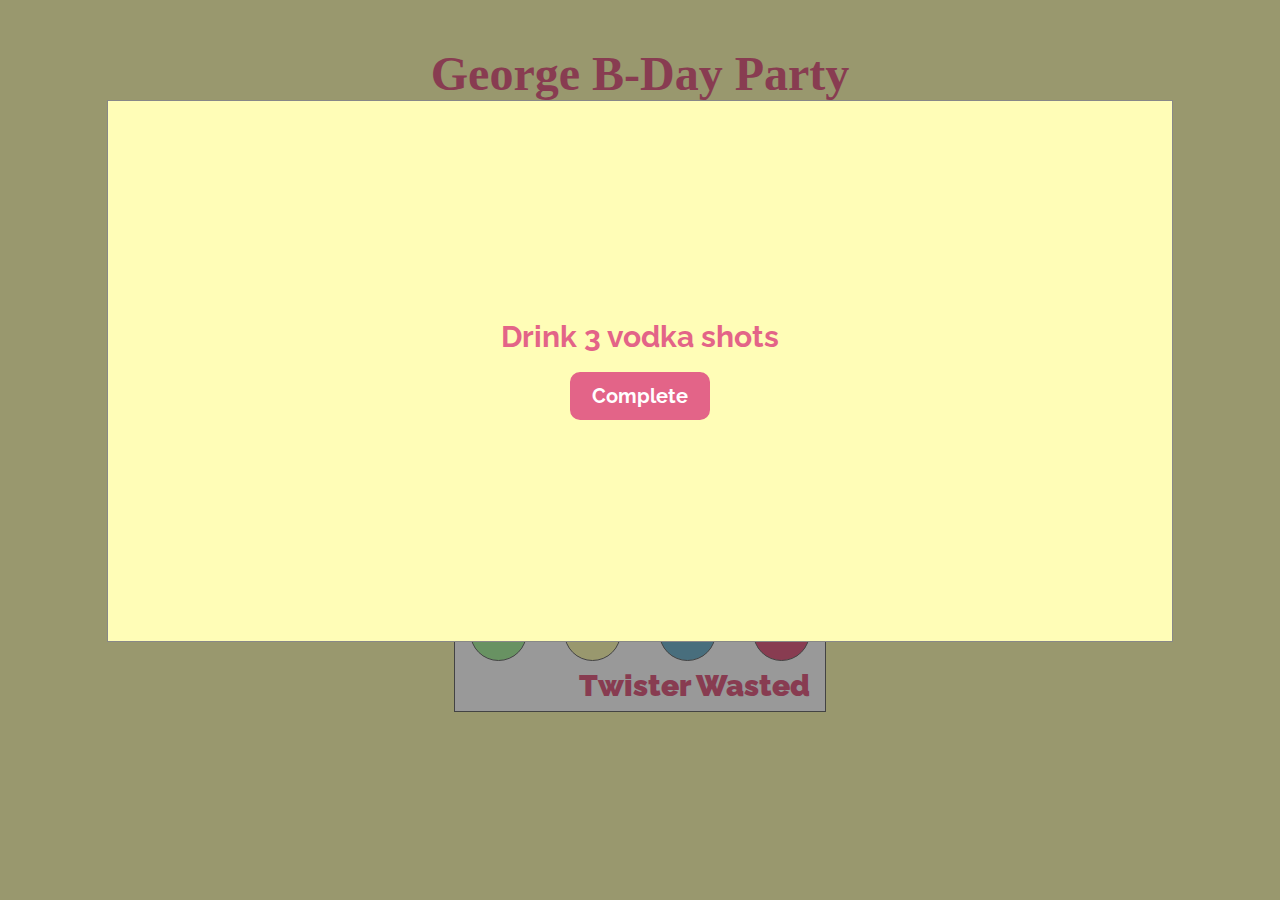
==== game-board.html @ fbf8a332 "add generate mines" ====
<!DOCTYPE html>
<html lang="en">
<head>
    <meta charset="UTF-8">
    <meta name="viewport" content="width=device-width, initial-scale=1.0">
    <title>Twister Wasted | Game Board</title>
    <link rel="stylesheet" href="styles/main.css">
</head>
<body>
    <main>
        <section class="game-board">
            <h1>George B-Day Party</h1>
            <p>Press on a circle to reveal the challenge</p>

            <section class="game-board-fields">
                <h2>Twister Wasted</h2>

                <section class="row">
                    <div class="field green"></div>
                    <div class="field yellow"></div>
                    <div class="field blue"></div>
                    <div class="field red"></div>
                </section>
                <section class="row">
                    <div class="field green"></div>
                    <div class="field yellow"></div>
                    <div class="field blue"></div>
                    <div class="field red"></div>
                </section>
                <section class="row">
                    <div class="field green"></div>
                    <div class="field yellow"></div>
                    <div class="field blue"></div>
                    <div class="field red"></div>
                </section>
                <section class="row">
                    <div class="field green"></div>
                    <div class="field yellow"></div>
                    <div class="field blue"></div>
                    <div class="field red"></div>
                </section>
                <section class="row">
                    <div class="field green"></div>
                    <div class="field yellow"></div>
                    <div class="field blue"></div>
                    <div class="field red"></div>
                </section>
                <section class="row">
                    <div class="field green"></div>
                    <div class="field yellow"></div>
                    <div class="field blue"></div>
                    <div class="field red"></div>
                </section>

                <h2>Twister Wasted</h2>
            </section>
        </section>
    </main>

    <section id="challengeModal" class="modal">
        <section class="modal-content">
            <p>Drink 3 vodka shots</p>
            <button class="main-button close-challenge-modal">Complete</button>
        </section>
    </section>

    <script src="scripts/challenge-modal.js"></script>
</body>
</html>
---- styles/main.css ----
@import "utils/variables.css";
@import "reset.css";
@import "fonts.css";
@import "typography.css";
@import "common.css";

/* Start COMPONENTS */
@import "components/buttons.css";
/* End COMPONENTS */


/* Start LAYOUT */
@import "layout/hero-section.css";
@import "layout/get-wasted.css";
@import "layout/about-game.css";
@import "layout/buy-game.css";
@import "layout/how-to-play.css";
@import "layout/create-game.css";
@import "layout/game-board.css";
/* End LAYOUT */
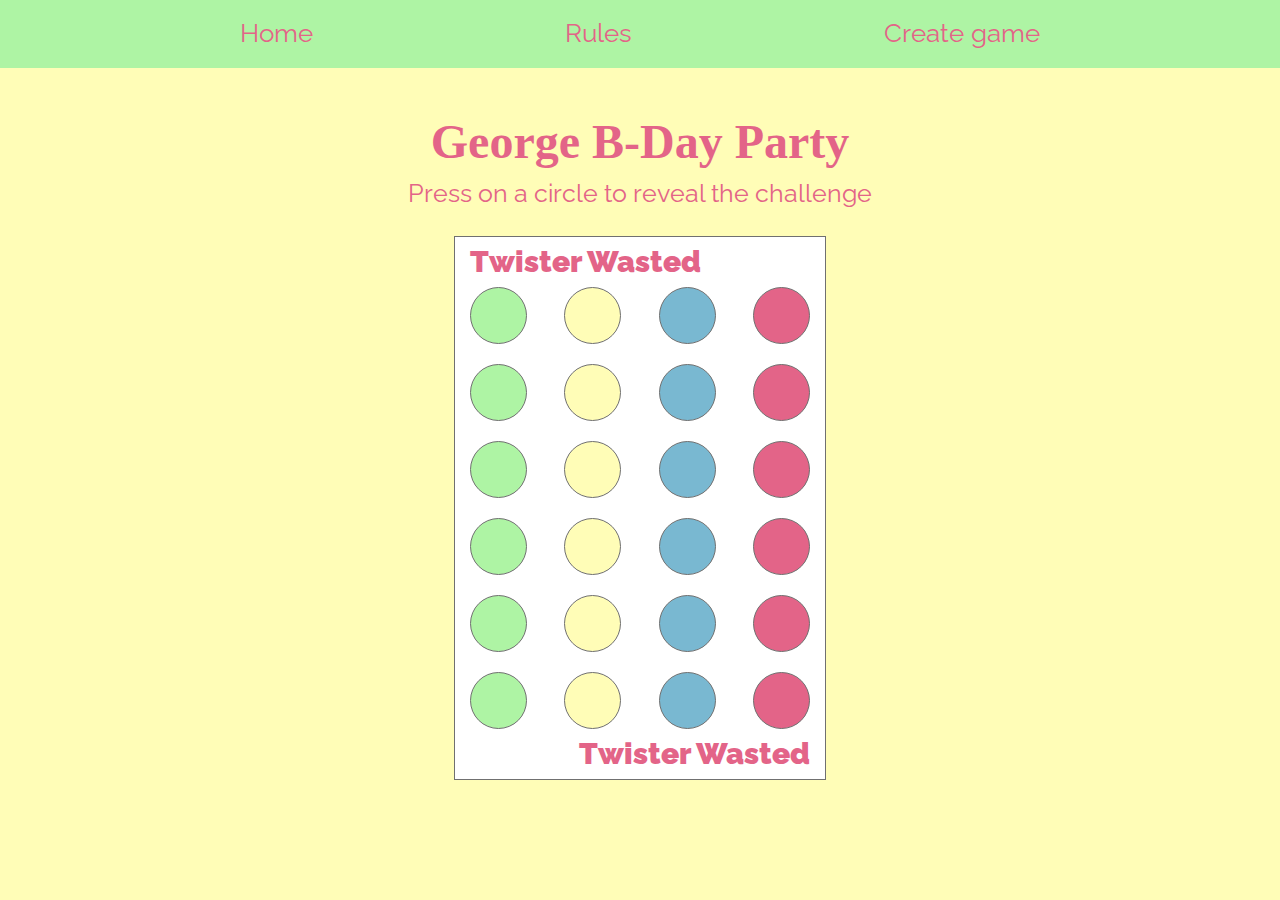
==== commit 6ac867be: "add navigation" ====
--- a/game-board.html
+++ b/game-board.html
@@ -7,6 +7,22 @@
     <link rel="stylesheet" href="styles/main.css">
 </head>
 <body>
+    <header>
+        <div class="hamburger-wrapper">
+            <div class="bar1"></div>
+            <div class="bar2"></div>
+            <div class="bar3"></div>
+        </div>
+
+        <nav>
+            <ul>
+                <li><a href="index.html">Home</a></li>
+                <li><a href="rules.html">Rules</a></li>
+                <li><a href="game.html">Create game</a></li>
+            </ul>
+        </nav>
+    </header>
+
     <main>
         <section class="game-board">
             <h1>George B-Day Party</h1>
@@ -65,5 +81,6 @@
     </section>
 
     <script src="scripts/challenge-modal.js"></script>
+    <script src="scripts/navigation.js"></script>
 </body>
 </html>--- a/styles/main.css
+++ b/styles/main.css
@@ -17,4 +17,5 @@
 @import "layout/how-to-play.css";
 @import "layout/create-game.css";
 @import "layout/game-board.css";
+@import "layout/navigation.css";
 /* End LAYOUT */